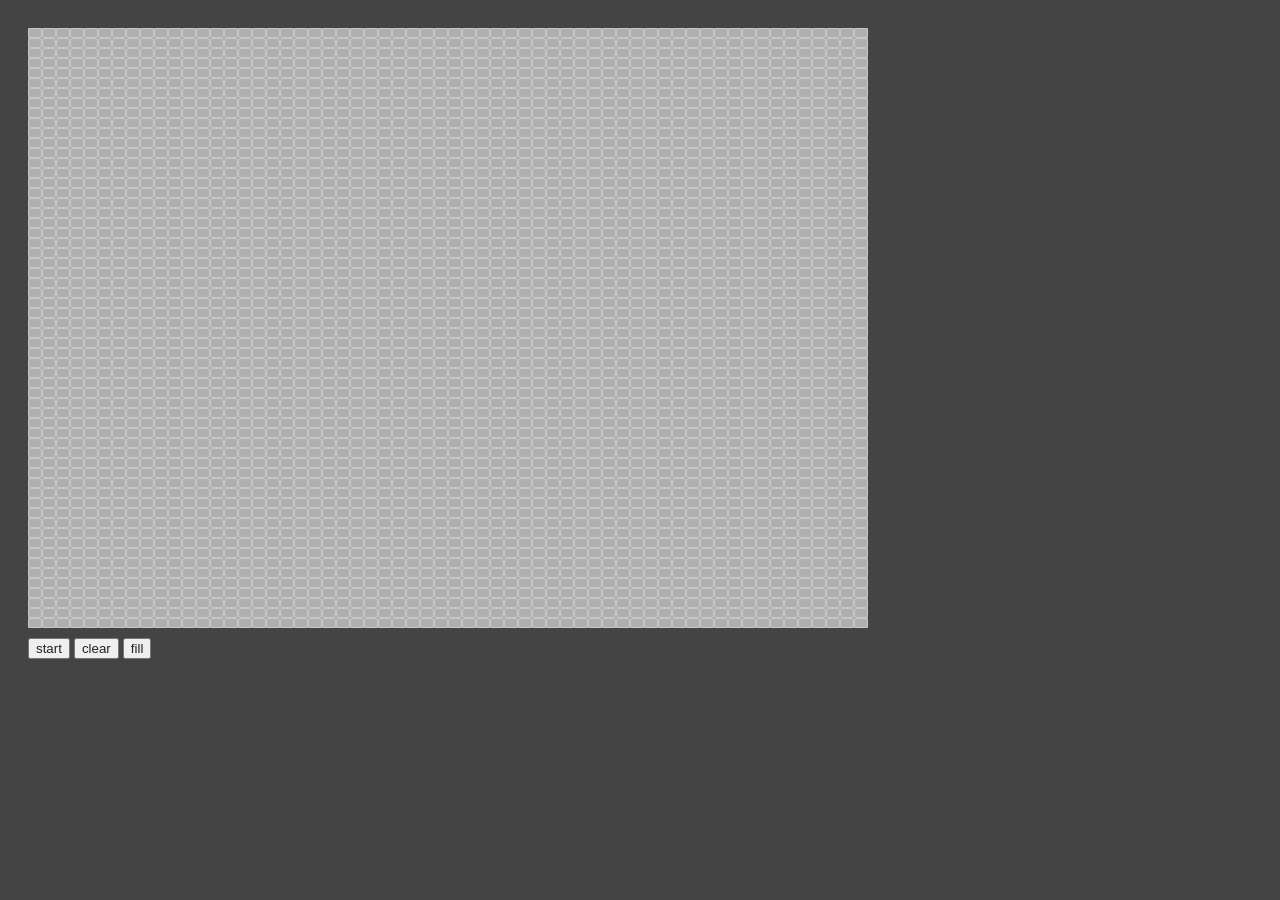
==== gol.html @ 948031f7 "added game of life sample" ====
<head>
    <meta charset = "UTF-8" />
    <title>game of life</title>
    <style>
            body {
                padding: 20px;
                background-color: #444;
            }

            #boardcontainer {
                padding-bottom: 10px;
            }

            table {
                background-color: rgb(175, 175, 175);
                border-spacing: 0;
            }

            td {
                border: 1px solid rgb(200, 200, 200);
                border-radius: 3px;
                width: 10px;
                height: 10px;
            }

            span {
                color: #222;
            }

            td.dead {
                background-color: transparent;
            }

            td.live {
                background-color: rgb(0, 160, 20);
                border-radius: 10px;
            } 
    </style>
    <script>
            var rows = 60;
            var cols = 60;

            var gameisrunning = false;

            var grid = new Array(rows);
            var nextGrid = new Array(rows);

            var timer;
            var reproductionTime = 100;

            function initboard() {
                for (var i = 0; i < rows; i++) {
                    grid[i] = new Array(cols);
                    nextGrid[i] = new Array(cols);
                }
            }

            function resetboard() {
                for (var i = 0; i < rows; i++) {
                    for (var j = 0; j < cols; j++) {
                        grid[i][j] = 0;
                        nextGrid[i][j] = 0;
                    }
                }
            }

            function copyAndResetGrid() {
                for (var i = 0; i < rows; i++) {
                    for (var j = 0; j < cols; j++) {
                        grid[i][j] = nextGrid[i][j];
                        nextGrid[i][j] = 0;
                    }
                }
            }

            function initialize() {
                createboard();
                initboard();
                resetboard();
                initbuttons();
            }

            function createboard() {
                var boardcontainer = document.getElementById('boardcontainer');
                var table = document.createElement("table");
                
                for (var i = 0; i < rows; i++) {
                    var tr = document.createElement("tr");
                    for (var j = 0; j < cols; j++) {
                        var cell = document.createElement("td");
                        cell.setAttribute("id", i + "_" + j);
                        cell.setAttribute("class", "dead");
                        cell.onclick = boardcellhandler;
                        tr.appendChild(cell);
                    }
                    table.appendChild(tr);
                }
                boardcontainer.appendChild(table);
                }

                function boardcellhandler() {
                    var rowcol = this.id.split("_");
                    var row = rowcol[0];
                    var col = rowcol[1];
                    
                    var classes = this.getAttribute("class");
                    if(classes.indexOf("live") > -1) {
                        this.setAttribute("class", "dead");
                        grid[row][col] = 0;
                    } else {
                        this.setAttribute("class", "live");
                        grid[row][col] = 1;
                    }
                    
                }

                function updateView() {
                    for (var i = 0; i < rows; i++) {
                        for (var j = 0; j < cols; j++) {
                            var cell = document.getElementById(i + "_" + j);
                            if (grid[i][j] == 0) {
                                cell.setAttribute("class", "dead");
                            } else {
                                cell.setAttribute("class", "live");
                            }
                        }
                    }
                }

            function initbuttons() {
                var startbutton = document.getElementById('start');
                startbutton.onclick = startbuttonHandler;
                var clearbutton = document.getElementById('clear');
                clearbutton.onclick = clearbuttonHandler;
                var fillbutton = document.getElementById("fill");
                fillbutton.onclick = fillbuttonHandler;
            }

            function fillbuttonHandler() {
                if (gameisrunning) return;
                clearbuttonHandler();
                for (var i = 0; i < rows; i++) {
                    for (var j = 0; j < cols; j++) {
                        var isLive = Math.round(Math.random());
                        if (isLive == 1) {
                            var cell = document.getElementById(i + "_" + j);
                            cell.setAttribute("class", "live");
                            grid[i][j] = 1;
                        }
                    }
                }
            }

            function clearbuttonHandler() {
                gameisrunning = false;
                var startbutton = document.getElementById('start');
                startbutton.innerHTML = "Start";    
                clearTimeout(timer);
                
                var cellsList = document.getElementsByClassName("live");

                var cells = [];
                for (var i = 0; i < cellsList.length; i++) {
                    cells.push(cellsList[i]);
                }
                
                for (var i = 0; i < cells.length; i++) {
                    cells[i].setAttribute("class", "dead");
                }
                resetboard;
            }

            function startbuttonHandler() {
                if (gameisrunning) {
                    gameisrunning = false;
                    this.innerHTML = "Continue";
                    clearTimeout(timer);
                } else {
                    gameisrunning = true;
                    this.innerHTML = "Pause";
                    play();
                }
            }

            function play() {
                computeNextGen();
                
                if (gameisrunning) {
                    timer = setTimeout(play, reproductionTime);
                }
            }

            function computeNextGen() {
                for (var i = 0; i < rows; i++) {
                    for (var j = 0; j < cols; j++) {
                        applyRules(i, j);
                    }
                }
                copyAndResetGrid();
                updateView();
            }

            function applyRules(row, col) {
                var numNeighbors = countNeighbors(row, col);
                if (grid[row][col] == 1) {
                    if (numNeighbors < 2) {
                        nextGrid[row][col] = 0;
                    } else if (numNeighbors == 2 || numNeighbors == 3) {
                        nextGrid[row][col] = 1;
                    } else if (numNeighbors > 3) {
                        nextGrid[row][col] = 0;
                    }
                } else if (grid[row][col] == 0) {
                        if (numNeighbors == 3) {
                            nextGrid[row][col] = 1;
                        }
                    }
                }
                
            function countNeighbors(row, col) {
                var count = 0;
                if (row-1 >= 0) {
                    if (grid[row-1][col] == 1) count++;
                }
                if (row-1 >= 0 && col-1 >= 0) {
                    if (grid[row-1][col-1] == 1) count++;
                }
                if (row-1 >= 0 && col+1 < cols) {
                    if (grid[row-1][col+1] == 1) count++;
                }
                if (col-1 >= 0) {
                    if (grid[row][col-1] == 1) count++;
                }
                if (col+1 < cols) {
                    if (grid[row][col+1] == 1) count++;
                }
                if (row+1 < rows) {
                    if (grid[row+1][col] == 1) count++;
                }
                if (row+1 < rows && col-1 >= 0) {
                    if (grid[row+1][col-1] == 1) count++;
                }
                if (row+1 < rows && col+1 < cols) {
                    if (grid[row+1][col+1] == 1) count++;
                }
                return count;
            }

            window.onload = initialize;
    </script>       
</head>
<body>

<div id="boardcontainer">
    
</div>

<div class="controls">
<button id="start"><span>start</span></button>
<button id="clear"><span>clear</span></button>
<button id="fill"><span>fill</span></button>
</div>
    
<script src="code.js"></script>
    
</body>
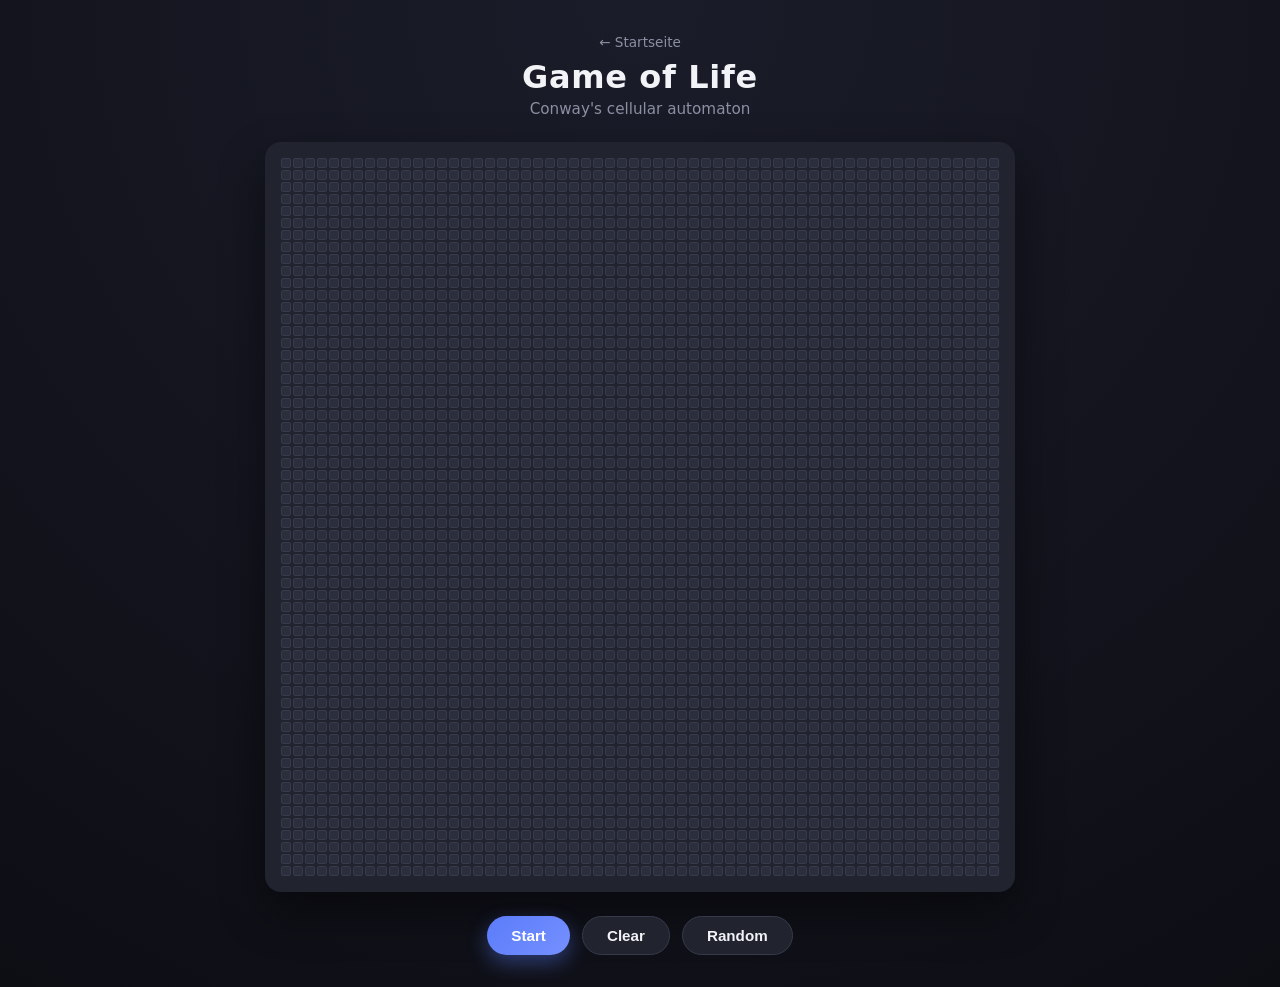
==== commit efcd8c91: "überarbeitung gol" ====
--- a/gol.html
+++ b/gol.html
@@ -1,266 +1,30 @@
+<!DOCTYPE html>
+<html lang="de">
 <head>
-    <meta charset = "UTF-8" />
-    <title>game of life</title>
-    <style>
-            body {
-                padding: 20px;
-                background-color: #444;
-            }
-
-            #boardcontainer {
-                padding-bottom: 10px;
-            }
-
-            table {
-                background-color: rgb(175, 175, 175);
-                border-spacing: 0;
-            }
-
-            td {
-                border: 1px solid rgb(200, 200, 200);
-                border-radius: 3px;
-                width: 10px;
-                height: 10px;
-            }
-
-            span {
-                color: #222;
-            }
-
-            td.dead {
-                background-color: transparent;
-            }
-
-            td.live {
-                background-color: rgb(0, 160, 20);
-                border-radius: 10px;
-            } 
-    </style>
-    <script>
-            var rows = 60;
-            var cols = 60;
-
-            var gameisrunning = false;
-
-            var grid = new Array(rows);
-            var nextGrid = new Array(rows);
-
-            var timer;
-            var reproductionTime = 100;
-
-            function initboard() {
-                for (var i = 0; i < rows; i++) {
-                    grid[i] = new Array(cols);
-                    nextGrid[i] = new Array(cols);
-                }
-            }
-
-            function resetboard() {
-                for (var i = 0; i < rows; i++) {
-                    for (var j = 0; j < cols; j++) {
-                        grid[i][j] = 0;
-                        nextGrid[i][j] = 0;
-                    }
-                }
-            }
-
-            function copyAndResetGrid() {
-                for (var i = 0; i < rows; i++) {
-                    for (var j = 0; j < cols; j++) {
-                        grid[i][j] = nextGrid[i][j];
-                        nextGrid[i][j] = 0;
-                    }
-                }
-            }
-
-            function initialize() {
-                createboard();
-                initboard();
-                resetboard();
-                initbuttons();
-            }
-
-            function createboard() {
-                var boardcontainer = document.getElementById('boardcontainer');
-                var table = document.createElement("table");
-                
-                for (var i = 0; i < rows; i++) {
-                    var tr = document.createElement("tr");
-                    for (var j = 0; j < cols; j++) {
-                        var cell = document.createElement("td");
-                        cell.setAttribute("id", i + "_" + j);
-                        cell.setAttribute("class", "dead");
-                        cell.onclick = boardcellhandler;
-                        tr.appendChild(cell);
-                    }
-                    table.appendChild(tr);
-                }
-                boardcontainer.appendChild(table);
-                }
-
-                function boardcellhandler() {
-                    var rowcol = this.id.split("_");
-                    var row = rowcol[0];
-                    var col = rowcol[1];
-                    
-                    var classes = this.getAttribute("class");
-                    if(classes.indexOf("live") > -1) {
-                        this.setAttribute("class", "dead");
-                        grid[row][col] = 0;
-                    } else {
-                        this.setAttribute("class", "live");
-                        grid[row][col] = 1;
-                    }
-                    
-                }
-
-                function updateView() {
-                    for (var i = 0; i < rows; i++) {
-                        for (var j = 0; j < cols; j++) {
-                            var cell = document.getElementById(i + "_" + j);
-                            if (grid[i][j] == 0) {
-                                cell.setAttribute("class", "dead");
-                            } else {
-                                cell.setAttribute("class", "live");
-                            }
-                        }
-                    }
-                }
-
-            function initbuttons() {
-                var startbutton = document.getElementById('start');
-                startbutton.onclick = startbuttonHandler;
-                var clearbutton = document.getElementById('clear');
-                clearbutton.onclick = clearbuttonHandler;
-                var fillbutton = document.getElementById("fill");
-                fillbutton.onclick = fillbuttonHandler;
-            }
-
-            function fillbuttonHandler() {
-                if (gameisrunning) return;
-                clearbuttonHandler();
-                for (var i = 0; i < rows; i++) {
-                    for (var j = 0; j < cols; j++) {
-                        var isLive = Math.round(Math.random());
-                        if (isLive == 1) {
-                            var cell = document.getElementById(i + "_" + j);
-                            cell.setAttribute("class", "live");
-                            grid[i][j] = 1;
-                        }
-                    }
-                }
-            }
-
-            function clearbuttonHandler() {
-                gameisrunning = false;
-                var startbutton = document.getElementById('start');
-                startbutton.innerHTML = "Start";    
-                clearTimeout(timer);
-                
-                var cellsList = document.getElementsByClassName("live");
-
-                var cells = [];
-                for (var i = 0; i < cellsList.length; i++) {
-                    cells.push(cellsList[i]);
-                }
-                
-                for (var i = 0; i < cells.length; i++) {
-                    cells[i].setAttribute("class", "dead");
-                }
-                resetboard;
-            }
-
-            function startbuttonHandler() {
-                if (gameisrunning) {
-                    gameisrunning = false;
-                    this.innerHTML = "Continue";
-                    clearTimeout(timer);
-                } else {
-                    gameisrunning = true;
-                    this.innerHTML = "Pause";
-                    play();
-                }
-            }
-
-            function play() {
-                computeNextGen();
-                
-                if (gameisrunning) {
-                    timer = setTimeout(play, reproductionTime);
-                }
-            }
-
-            function computeNextGen() {
-                for (var i = 0; i < rows; i++) {
-                    for (var j = 0; j < cols; j++) {
-                        applyRules(i, j);
-                    }
-                }
-                copyAndResetGrid();
-                updateView();
-            }
-
-            function applyRules(row, col) {
-                var numNeighbors = countNeighbors(row, col);
-                if (grid[row][col] == 1) {
-                    if (numNeighbors < 2) {
-                        nextGrid[row][col] = 0;
-                    } else if (numNeighbors == 2 || numNeighbors == 3) {
-                        nextGrid[row][col] = 1;
-                    } else if (numNeighbors > 3) {
-                        nextGrid[row][col] = 0;
-                    }
-                } else if (grid[row][col] == 0) {
-                        if (numNeighbors == 3) {
-                            nextGrid[row][col] = 1;
-                        }
-                    }
-                }
-                
-            function countNeighbors(row, col) {
-                var count = 0;
-                if (row-1 >= 0) {
-                    if (grid[row-1][col] == 1) count++;
-                }
-                if (row-1 >= 0 && col-1 >= 0) {
-                    if (grid[row-1][col-1] == 1) count++;
-                }
-                if (row-1 >= 0 && col+1 < cols) {
-                    if (grid[row-1][col+1] == 1) count++;
-                }
-                if (col-1 >= 0) {
-                    if (grid[row][col-1] == 1) count++;
-                }
-                if (col+1 < cols) {
-                    if (grid[row][col+1] == 1) count++;
-                }
-                if (row+1 < rows) {
-                    if (grid[row+1][col] == 1) count++;
-                }
-                if (row+1 < rows && col-1 >= 0) {
-                    if (grid[row+1][col-1] == 1) count++;
-                }
-                if (row+1 < rows && col+1 < cols) {
-                    if (grid[row+1][col+1] == 1) count++;
-                }
-                return count;
-            }
-
-            window.onload = initialize;
-    </script>       
+    <meta charset="UTF-8" />
+    <meta name="viewport" content="width=device-width, initial-scale=1.0" />
+    <title>Game of Life</title>
+    <link rel="stylesheet" href="gol.css" />
 </head>
 <body>
 
-<div id="boardcontainer">
-    
-</div>
+    <main class="app">
+        <header class="app-header">
+            <a href="index.html" class="back-link">&larr; Startseite</a>
+            <h1>Game of Life</h1>
+            <p class="subtitle">Conway's cellular automaton</p>
+        </header>
 
-<div class="controls">
-<button id="start"><span>start</span></button>
-<button id="clear"><span>clear</span></button>
-<button id="fill"><span>fill</span></button>
-</div>
-    
-<script src="code.js"></script>
-    
-</body>+        <section id="boardcontainer" class="board-card"></section>
+
+        <div class="controls">
+            <button id="start" class="btn btn-primary">Start</button>
+            <button id="clear" class="btn btn-secondary">Clear</button>
+            <button id="fill" class="btn btn-secondary">Random</button>
+        </div>
+    </main>
+
+    <script src="gol.js"></script>
+
+</body>
+</html>
--- a/gol.css
+++ b/gol.css
@@ -0,0 +1,143 @@
+:root {
+    --bg-start: #1a1c29;
+    --bg-end: #0d0e14;
+    --card-bg: #21232f;
+    --cell-dead: #2b2e3d;
+    --cell-border: #363a4a;
+    --cell-live: #2ee6a6;
+    --cell-live-glow: rgba(46, 230, 166, 0.55);
+    --text-primary: #f2f3f7;
+    --text-muted: #8b8fa3;
+    --accent: #5b7cfa;
+    --accent-hover: #7590ff;
+}
+
+* {
+    box-sizing: border-box;
+}
+
+body {
+    margin: 0;
+    min-height: 100vh;
+    display: flex;
+    align-items: center;
+    justify-content: center;
+    padding: 32px 16px;
+    background: radial-gradient(circle at top, var(--bg-start), var(--bg-end));
+    font-family: "Segoe UI", system-ui, -apple-system, sans-serif;
+    color: var(--text-primary);
+}
+
+.app {
+    display: flex;
+    flex-direction: column;
+    align-items: center;
+    gap: 24px;
+    width: 100%;
+    max-width: 760px;
+}
+
+.app-header {
+    text-align: center;
+}
+
+.back-link {
+    display: inline-block;
+    margin-bottom: 8px;
+    color: var(--text-muted);
+    font-size: 0.85rem;
+    text-decoration: none;
+}
+
+.back-link:hover {
+    color: var(--accent-hover);
+}
+
+.app-header h1 {
+    margin: 0;
+    font-size: 2rem;
+    font-weight: 600;
+    letter-spacing: 0.02em;
+}
+
+.subtitle {
+    margin: 4px 0 0;
+    color: var(--text-muted);
+    font-size: 0.95rem;
+}
+
+.board-card {
+    padding: 16px;
+    background: var(--card-bg);
+    border-radius: 16px;
+    box-shadow: 0 20px 45px rgba(0, 0, 0, 0.45);
+    width: fit-content;
+    max-width: 100%;
+    overflow: auto;
+}
+
+.board {
+    display: grid;
+    gap: 2px;
+}
+
+.cell {
+    width: 10px;
+    height: 10px;
+    background-color: var(--cell-dead);
+    border: 1px solid var(--cell-border);
+    border-radius: 2px;
+    cursor: pointer;
+    transition: background-color 0.15s ease, box-shadow 0.15s ease, transform 0.1s ease;
+}
+
+.cell:hover {
+    transform: scale(1.15);
+}
+
+.cell.live {
+    background-color: var(--cell-live);
+    border-color: var(--cell-live);
+    border-radius: 4px;
+    box-shadow: 0 0 8px var(--cell-live-glow);
+}
+
+.controls {
+    display: flex;
+    gap: 12px;
+}
+
+.btn {
+    padding: 10px 24px;
+    border: none;
+    border-radius: 999px;
+    font-size: 0.95rem;
+    font-weight: 600;
+    text-decoration: none;
+    cursor: pointer;
+    transition: transform 0.12s ease, box-shadow 0.12s ease, background-color 0.15s ease;
+}
+
+.btn:active {
+    transform: translateY(1px);
+}
+
+.btn-primary {
+    background: linear-gradient(135deg, var(--accent), var(--accent-hover));
+    color: #fff;
+    box-shadow: 0 8px 20px rgba(91, 124, 250, 0.4);
+}
+
+.btn-primary:hover {
+    box-shadow: 0 10px 24px rgba(91, 124, 250, 0.55);
+}
+
+.btn-secondary {
+    background: var(--card-bg);
+    color: var(--text-primary);
+    border: 1px solid var(--cell-border);
+}
+
+.btn-secondary:hover {
+    background: var(--cell-dead);
+}
